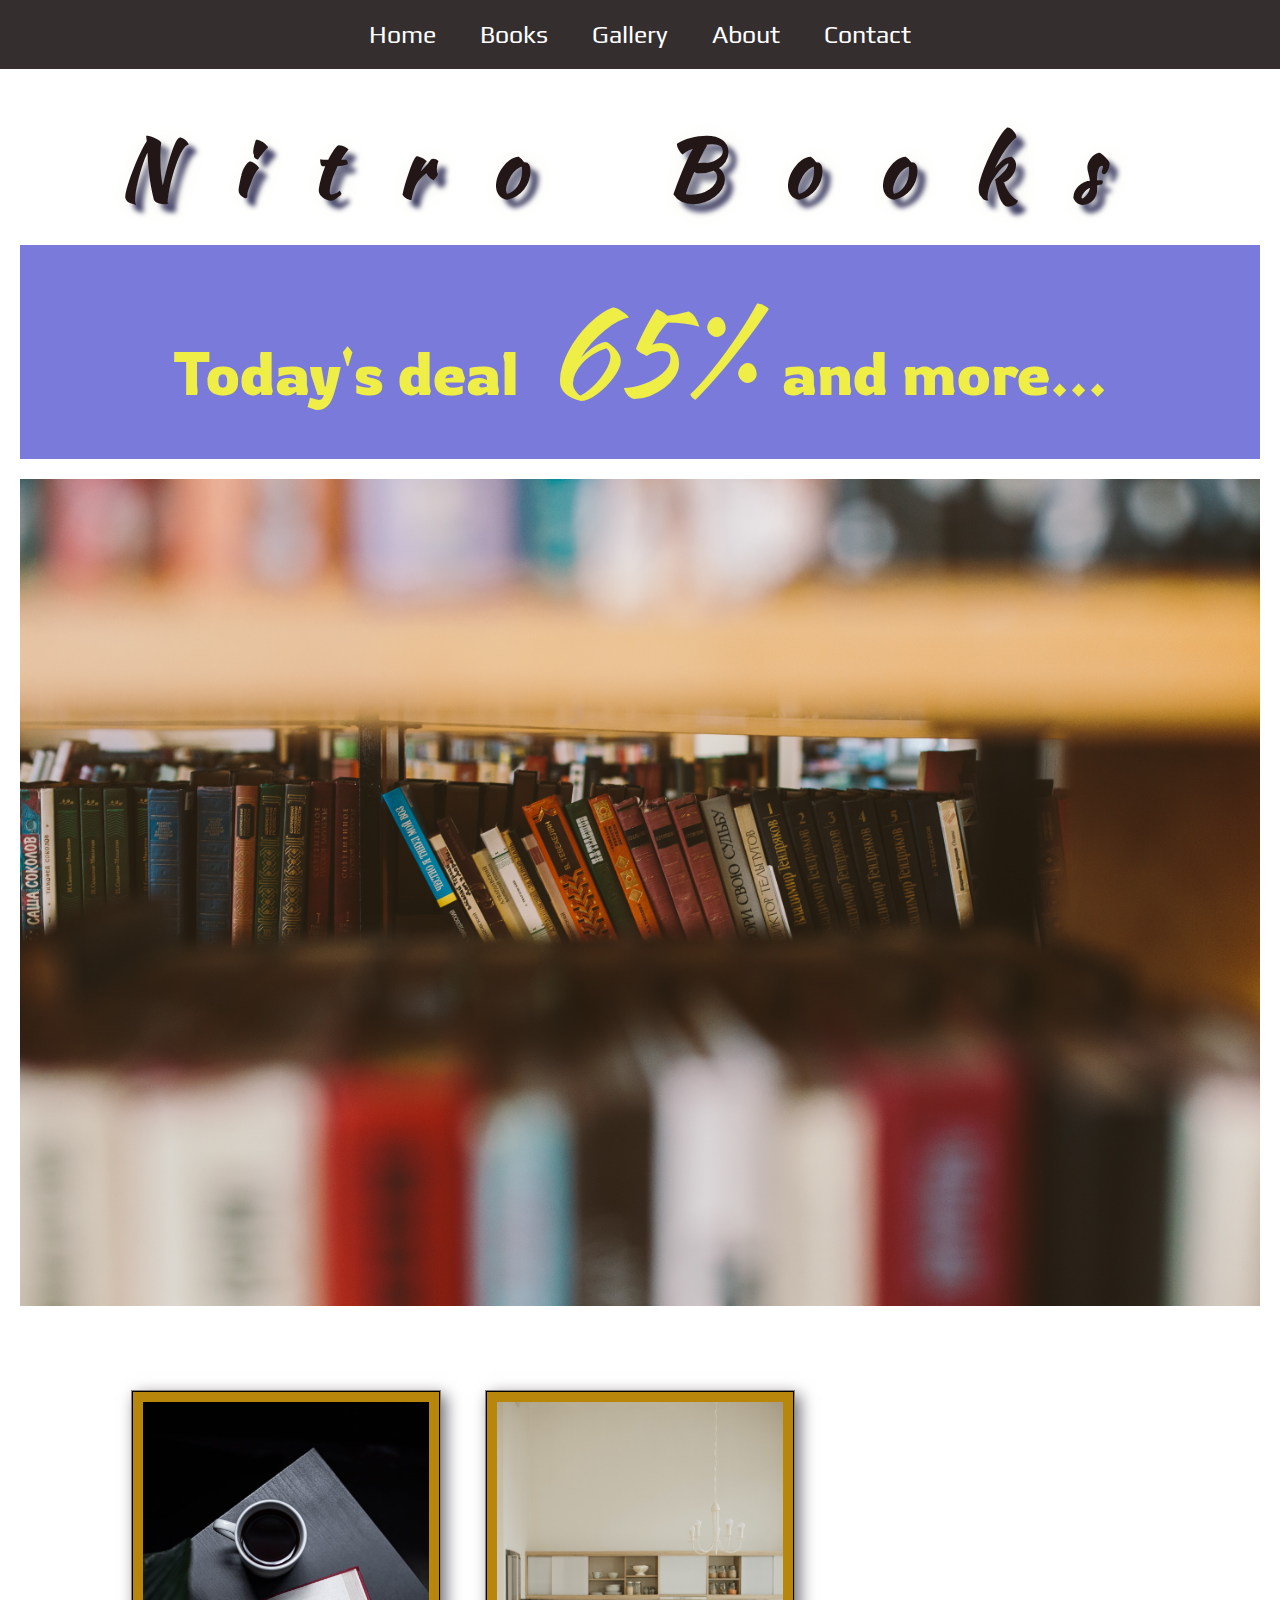
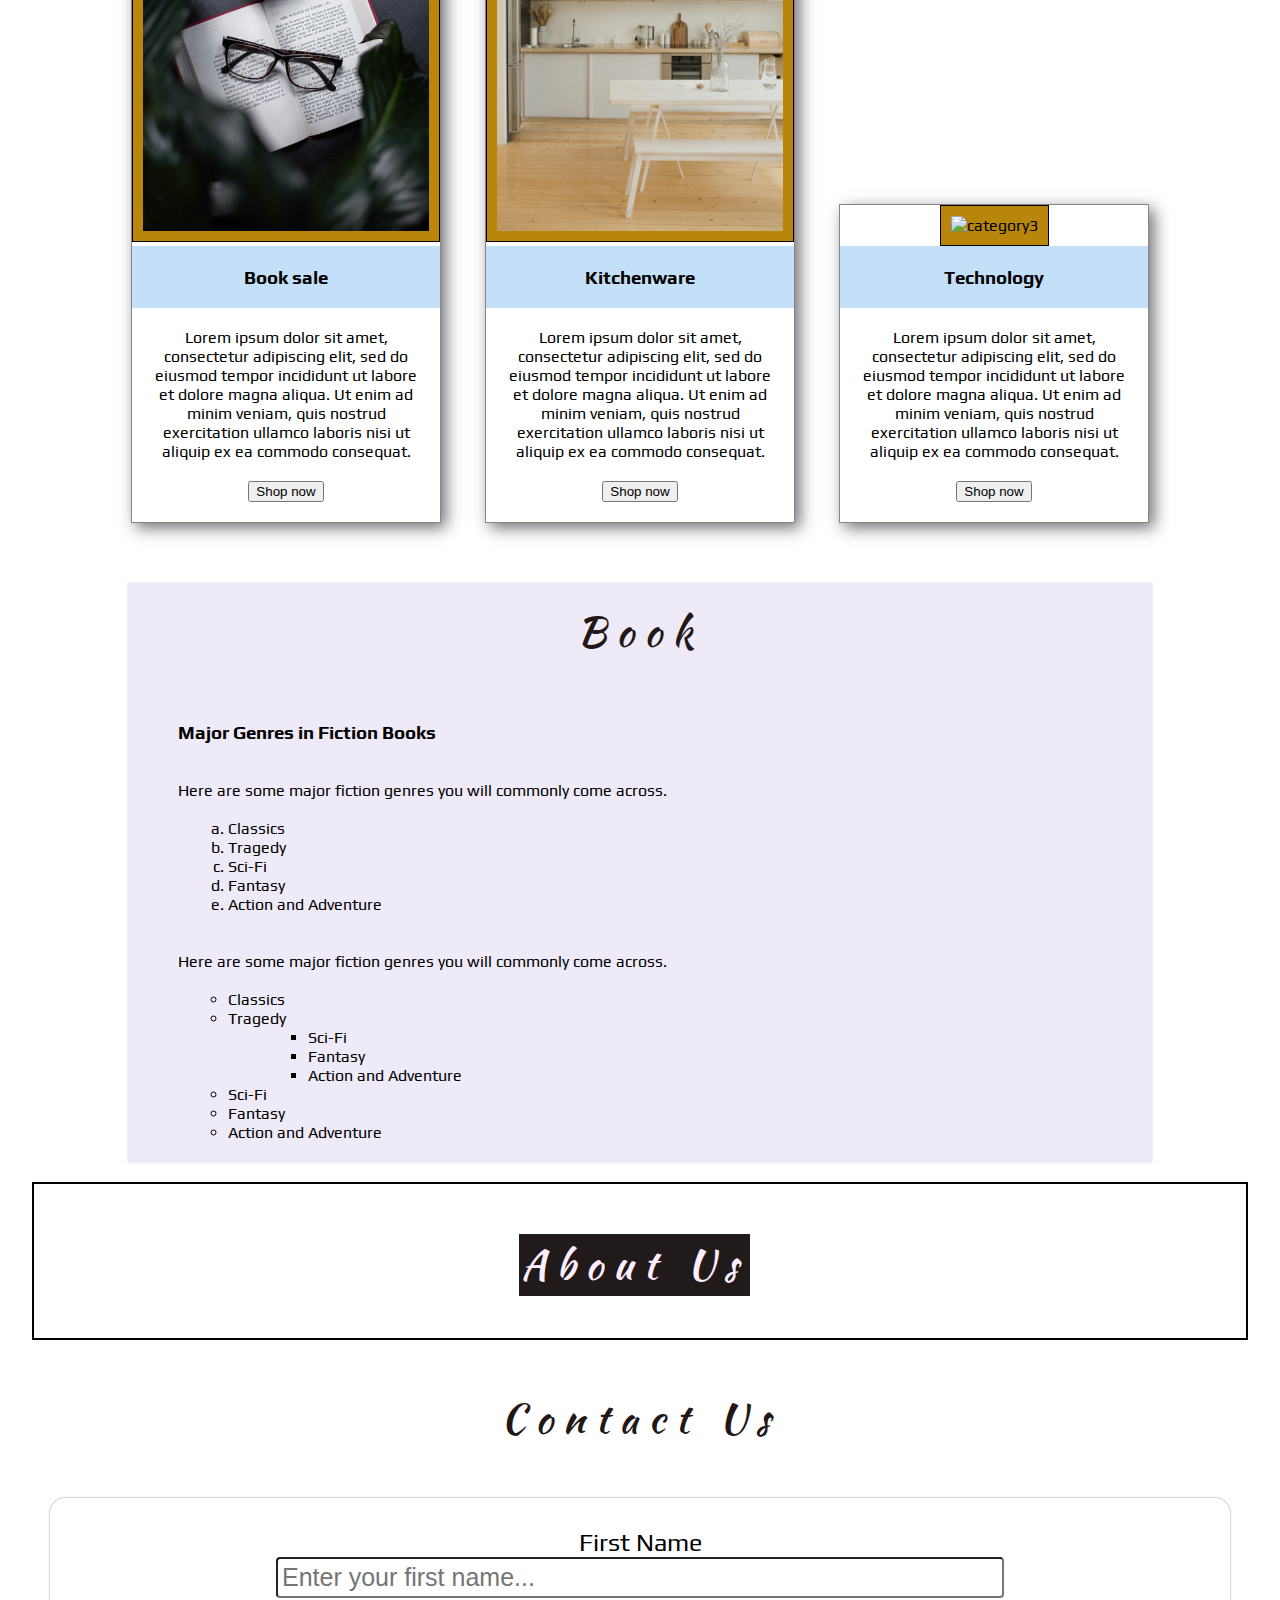
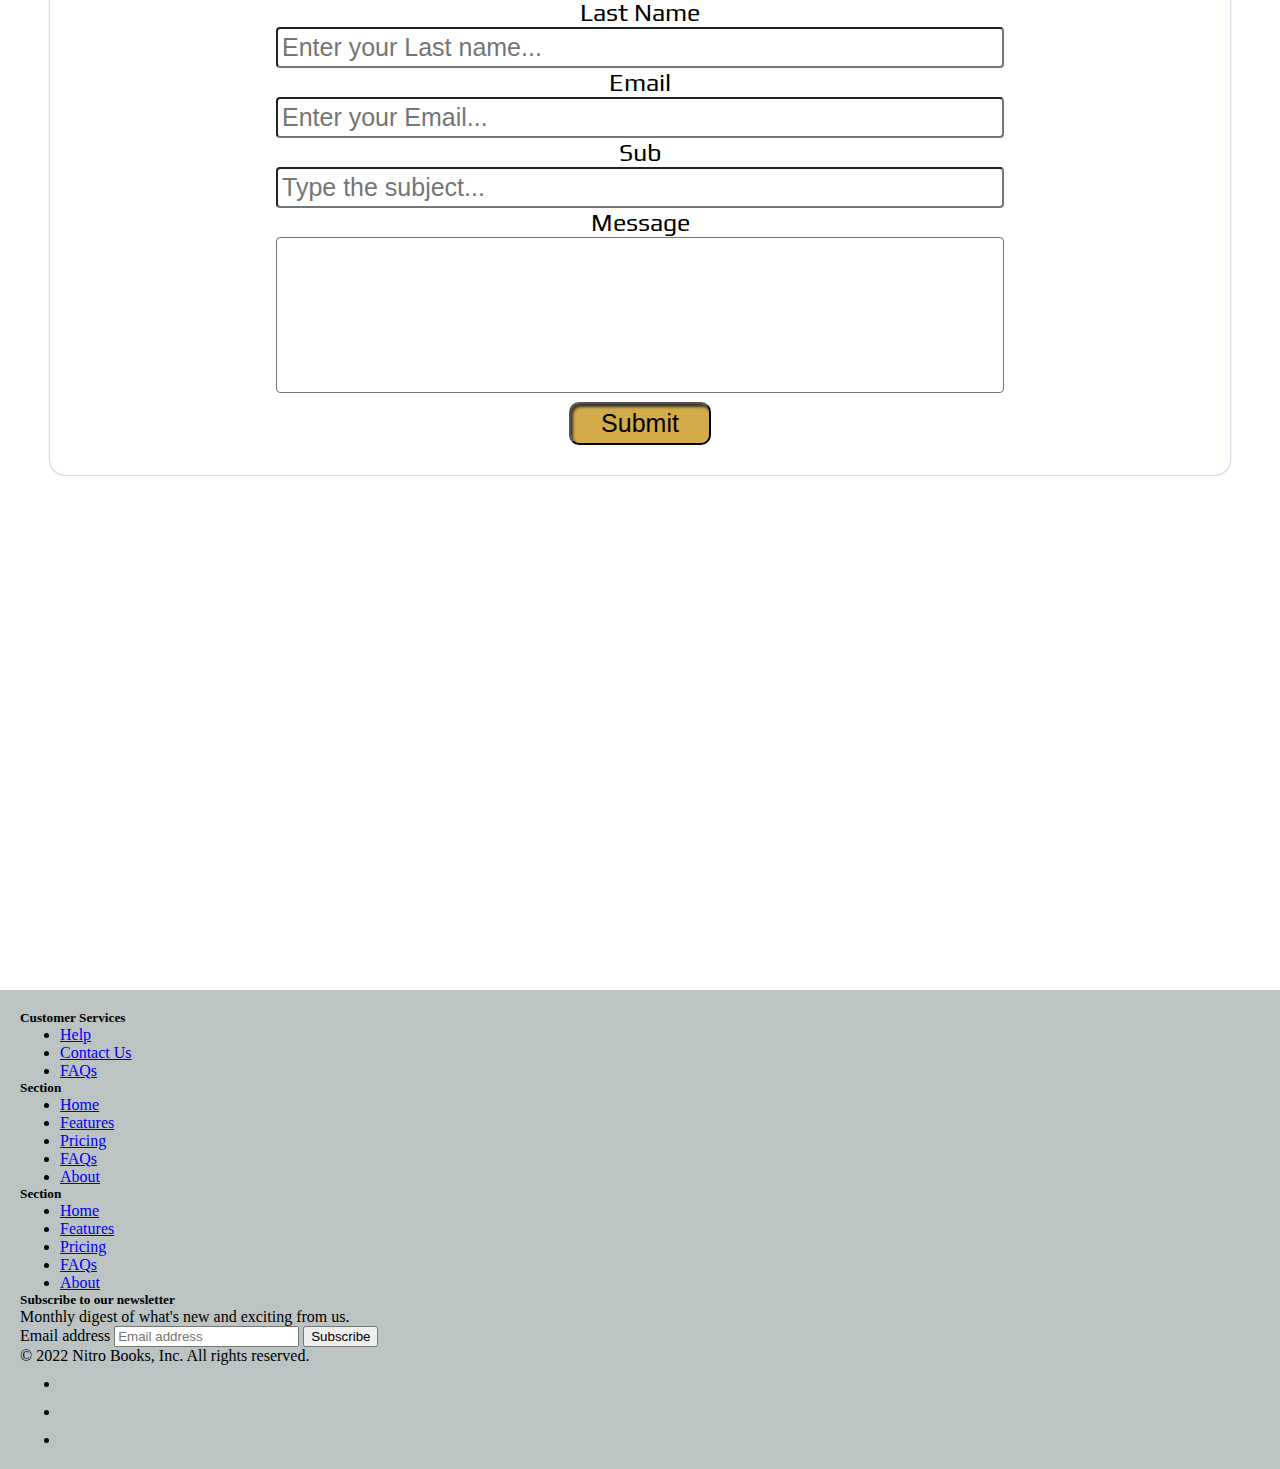
==== index.html @ b57f86e6 "First commit" ====
<!DOCTYPE html>
<html lang="en">
<head>
    <meta charset="UTF-8">
    <meta name="viewport" content="width=device-width, initial-scale=1.0">
    <title>Nitro Books | Home</title>
    
    <link href="https://cdn.jsdelivr.net/npm/bootstrap@5.0.2/dist/css/bootstrap.min.css" rel="stylesheet" integrity="sha384-EVSTQN3/azprG1Anm3QDgpJLIm9Nao0Yz1ztcQTwFspd3yD65VohhpuuCOmLASjC" crossorigin="anonymous">
    <link rel="stylesheet" href="css/style.css">
</head>
<body>
    <nav id="navId" class="navSettings">
      
        <a href="#section1">Home</a>
        <a href="#section2">Books</a>
        <a href="gallery.html">Gallery</a>
        <a href="#section3">About</a>
        <a href="#section4">Contact</a>
    </nav>
    <main id="mainId" class="mainSettings">
        <section id="section1" class="sec1 sec">
            <span class="secTitles titleStyle">Nitro Books</span>
            <div class="saleInfo"><span class="dealInfo">Today's deal &nbsp<span class="dealPercent">65%</span>&nbsp and more...</span></div>
            <img class="imgBkg" src="assets\bookstoreBkg.jpg" alt="Bookstore Background">
            <div class="imgList">
                <img class="categoryImg" src="assets\booksaleBkg.jpg" alt="category1"><h3 class="categoryName">Book sale</h3><p class="categoryDesc">Lorem ipsum dolor sit amet, consectetur adipiscing elit, sed do eiusmod tempor incididunt ut labore et dolore magna aliqua. Ut enim ad minim veniam, quis nostrud exercitation ullamco laboris nisi ut aliquip ex ea commodo consequat. </p><button type="button" class="catBtn btn btn-warning">Shop now</button>
            </div>
            <div class="imgList">
                <img class="categoryImg" src="assets\kitchenwareBkg.jpg" alt="category2"><h3 class="categoryName">Kitchenware</h3><p class="categoryDesc">Lorem ipsum dolor sit amet, consectetur adipiscing elit, sed do eiusmod tempor incididunt ut labore et dolore magna aliqua. Ut enim ad minim veniam, quis nostrud exercitation ullamco laboris nisi ut aliquip ex ea commodo consequat. </p><button type="button" class="catBtn btn btn-warning">Shop now</button>
            </div>
            <div class="imgList">
                <img class="categoryImg" src="assets\techBkg.jpg" alt="category3"><h3 class="categoryName">Technology</h3><p class="categoryDesc">Lorem ipsum dolor sit amet, consectetur adipiscing elit, sed do eiusmod tempor incididunt ut labore et dolore magna aliqua. Ut enim ad minim veniam, quis nostrud exercitation ullamco laboris nisi ut aliquip ex ea commodo consequat. </p><button type="button" class="catBtn btn btn-warning">Shop now</button>
            </div>
        </section>
        <section id="section2" class="sec2 sec"> 
            <span class="secTitles">Book</span>
            <h3 class="fictionList ficTitle">Major Genres in Fiction Books</h3><br><br>
            <p class="fictionList">
                Here are some major fiction genres you will commonly come across.
            </p><br>
            
            <ol class="fictionList ficList" type="a">
                <li>Classics</li>
                <li>Tragedy</li>
                <li>Sci-Fi</li>
                <li>Fantasy</li>
                <li>Action and Adventure</li>
             </ol><br><br>
            <p class="fictionList">
                Here are some major fiction genres you will commonly come across.
            </p><br>
            <ul class="fictionList ficList"  style="list-style-type: circle;">
                <li>Classics</li>
                <li>Tragedy</li>
                <ul class="fictionList ficList"  style="list-style-type: square;">
                    <li>Sci-Fi</li>
                    <li>Fantasy</li>
                    <li>Action and Adventure</li>
                </ul>
                <li>Sci-Fi</li>
                <li>Fantasy</li>
                <li>Action and Adventure</li>
            </ul>
        </section>
        <section id="section3" class="sec3 sec">

            <span class="secTitles sec3Title">About Us</span>
           
            <p class="sec3Desc">Lorem ipsum dolor sit amet, consectetur adipiscing elit, sed do eiusmod tempor incididunt ut labore et dolore magna aliqua. Platea dictumst quisque sagittis purus sit amet volutpat consequat. Vivamus at augue eget arcu dictum. Velit dignissim sodales ut eu sem. In pellentesque massa placerat duis ultricies lacus. Et egestas quis ipsum suspendisse ultrices gravida dictum fusce ut. Mauris sit amet massa vitae tortor condimentum. Non curabitur gravida arcu ac tortor dignissim convallis. Sem et tortor consequat id. Vehicula ipsum a arcu cursus vitae congue mauris rhoncus. Gravida in fermentum et sollicitudin.</p>
            <video class="secVideo" id="video" autoplay muted loop>
                <source src="assets\bookstoreVideo2.mp4" type="video/mp4">
            </video>
        </section>
        <section id="section4" class="sec4 sec">
          <span class="secTitles">Contact Us</span>

          <form class="formSettings" action="" method="POST">
            <label >First Name</label><br>
            <input type="text" name="user_fname" placeholder="Enter your first name..." required><br>
            <label >Last Name</label><br>
            <input type="text" name="user_lname" placeholder="Enter your Last name..." required><br>
            <label >Email</label><br>
            <input type="email" name="user_email" placeholder="Enter your Email..." required><br>
            <label >Sub</label><br>
            <input type="text" name="user_sub" placeholder="Type the subject..." ><br>
            <label >Message</label><br>
            <textarea name="user_message" id="" cols="30" rows="10"></textarea><br>
            <!-- <input type="button" value="Submit"> -->
            <button type="submit">Submit</button>

          </form>
        
        </section>
    </main>
    <footer id="footId" class="footerSettings footer mt-auto py-3 bg-light">
    
        <div class="container">
            <footer class="py-5">
              <div class="row">
                <div class="col-6 col-md-3 mb-3">
                  <h5>Customer Services</h5>
                  <ul class="nav flex-column">
                    <li class="nav-item mb-2"><a href="#" class="nav-link p-0 text-muted">Help</a></li>
                    <li class="nav-item mb-2"><a href="#" class="nav-link p-0 text-muted">Contact Us</a></li>
                    <li class="nav-item mb-2"><a href="#" class="nav-link p-0 text-muted">FAQs</a></li>
                    
                  </ul>
                </div>
          
                <div class="col-6 col-md-2 mb-3">
                  <h5>Section</h5>
                  <ul class="nav flex-column">
                    <li class="nav-item mb-2"><a href="#" class="nav-link p-0 text-muted">Home</a></li>
                    <li class="nav-item mb-2"><a href="#" class="nav-link p-0 text-muted">Features</a></li>
                    <li class="nav-item mb-2"><a href="#" class="nav-link p-0 text-muted">Pricing</a></li>
                    <li class="nav-item mb-2"><a href="#" class="nav-link p-0 text-muted">FAQs</a></li>
                    <li class="nav-item mb-2"><a href="#" class="nav-link p-0 text-muted">About</a></li>
                  </ul>
                </div>
          
                <div class="col-6 col-md-1 mb-3">
                  <h5>Section</h5>
                  <ul class="nav flex-column">
                    <li class="nav-item mb-2"><a href="#" class="nav-link p-0 text-muted">Home</a></li>
                    <li class="nav-item mb-2"><a href="#" class="nav-link p-0 text-muted">Features</a></li>
                    <li class="nav-item mb-2"><a href="#" class="nav-link p-0 text-muted">Pricing</a></li>
                    <li class="nav-item mb-2"><a href="#" class="nav-link p-0 text-muted">FAQs</a></li>
                    <li class="nav-item mb-2"><a href="#" class="nav-link p-0 text-muted">About</a></li>
                  </ul>
                </div>
          
                <div class="col-md-5 offset-md-1 mb-3">
                  <form>
                    <h5>Subscribe to our newsletter</h5>
                    <p>Monthly digest of what's new and exciting from us.</p>
                    <div class="d-flex flex-column flex-sm-row w-100 gap-2">
                      <label for="newsletter1" class="visually-hidden">Email address</label>
                      <input id="newsletter1" type="text" class="form-control" placeholder="Email address">
                      <button class="btn btn-primary" type="button">Subscribe</button>
                    </div>
                  </form>
                </div>
              </div>
          
              <div class="d-flex flex-column flex-sm-row justify-content-between py-4 my-4 border-top">
                <p>&copy; 2022 Nitro Books, Inc. All rights reserved.</p>
                <ul class="list-unstyled d-flex">
                  <li class="ms-3"><a class="link-dark" href="#"><svg class="bi" width="24" height="24"><use xlink:href="#twitter"/></svg></a></li>
                  <li class="ms-3"><a class="link-dark" href="#"><svg class="bi" width="24" height="24"><use xlink:href="#instagram"/></svg></a></li>
                  <li class="ms-3"><a class="link-dark" href="#"><svg class="bi" width="24" height="24"><use xlink:href="#facebook"/></svg></a></li>
                </ul>
              </div>
            </footer>
          </div>
    </footer>

    
</body>
</html>
---- css/style.css ----
@import url('https://fonts.googleapis.com/css2?family=Rowdies&display=swap');
@import url('https://fonts.googleapis.com/css2?family=Kaushan+Script&display=swap');
@import url('https://fonts.googleapis.com/css2?family=Play&display=swap');


*,html{
    margin:0;
    box-sizing: border-box;
}

.navSettings{
    background-color: #352e2e;
    color:#f1ebeb;
    font-family: 'Play', sans-serif;
    padding:20px;
    text-align: center;
}
.navSettings > a{
    color:#fff;
    font-size:25px;
    padding:20px;
    text-decoration: none;
    
}
.navSettings > a:hover{
    background-color: rgb(173, 173, 230);
    color:#000;
}

/* end of nav settings */

/* Main settings */
.mainSettings{
    width:100%;
    font-family: 'Play', sans-serif;
    text-align: center;
}
/* section 1 settings */
.sec1{
    /* background-color: rgb(212, 212, 223); */
    /* height:1000px; */
    /* position:relative; */
    width:100%;
    padding:20px;
    text-align: center;
    /* background-color: #a3a3bc; */
   
    /* overflow: hidden; */

 }

.secTitles{
    font-size:40px;
    /* background-color: rgba(17, 14, 21,0.5); */
    color:rgb(34, 22, 22);
    padding:2px;
    font-family: 'Kaushan Script', cursive;
    letter-spacing: 10px;
    font-weight: 400;
}


.titleStyle{
    /* position:relative; */
   
    /* -webkit-animation: movingTitle 5s ease-in-out infinite;
    animation: movingTitle 5s ease-in-out infinite; */

     /* intial delay for animation */
     animation-delay: 5s;
    /* To start the animation . use the keyframe animation name */
    -webkit-animation: movingTitle 15s ease-in-out ;/*different browser*/
    animation: movingTitle 15s ease-in-out ;
    /* To retain the end result of animation */
    animation-fill-mode: forwards;
    letter-spacing: 60px;
    font-size:80px;
    /* letter-spacing: 40px; */
    font-weight: 900;
    text-shadow:5px 5px 25px rgb(241, 241, 231),8px 8px 5px rgb(26, 26, 74);
    /* text-shadow:5px 15px 6px rgba(0, 0, 0,0.5), 10px 15px 14px rgba(9, 16, 206,0.8); */
}
@-webkit-keyframes movingTitle{
    from {top: -15px;}
    to {
        top:0px;
        letter-spacing: 10px;
    }
    }

    @keyframes movingTitle{
        from {top: -15px;}
        to {
            top:0px;
            letter-spacing: 10px;
        }
    } 
/* @-webkit-keyframes movingTitle{
from {left: -25px;}
to {left:0px;}
}

@keyframes movingTitle{
    from {left: -25px;}
    to {left:0px;}
}  */
.saleInfo{
background-color: rgb(122, 122, 218);
color:rgb(238, 238, 71);
font-size: 80px;
/* t r b l - top right bottom left*/
margin-top: 20px;

padding:20px;
}
.dealInfo{
    font-size: 60px;
    font-family: 'Rowdies', cursive;
}
.dealPercent{
    font-size: 120px;
    font-family: 'Kaushan Script', cursive;
}

.sec1 > .imgBkg{
/* position:relative; */
margin-top:20px;
width:100%;
height:auto;

background-size: cover;
}

.sec1 > .imgList{
    /* position:relative; */
    width:25%;
    margin:20px;
    margin-top: 80px;
    display:inline-block;
    /*box-shadow: h-offset v-offset blur spread color */
    box-shadow:5px 5px 15px 0px rgb(113, 111, 118);
    border:1px solid rgb(139, 131, 131);
    
}
.categoryImg{

width:100%;
padding:10px;
border:1px solid black;
background-color: darkgoldenrod;
}
.categoryDesc{
padding:20px;
}
.categoryName{
    padding:20px;
    background-color: rgba(108, 175, 237, 0.4);
}
.catBtn{
    margin-bottom: 20px;
}
/* section 1 settings ends here*/

/* section 2 settings */

.sec2{
    width:80%;
    /* height:600px; */
    background-color: #eeeaf7;
    padding:20px;
    margin: 20px auto;
    box-shadow: 0px 0px 2px #d5d0d0;
    /* https://uigradients.com/#DarkSkies */
   

    /* background: linear-gradient(red,green,blue); */
    /* background: linear-gradient(to top,red,green,blue); */
    /* background: linear-gradient(to right,red,green,blue);*/
    /* background: linear-gradient(to bottom,red,green,blue); */
    /* background: linear-gradient(to left,red,green,blue); */
}
.fictionList{
    padding-left: 30px;
    text-align: left;
}
.ficTitle{
    padding-top: 60px;
}
.ficList{
    padding-left: 80px;
}
/* section 2 settings ends here */

/* section 3 settings */

.sec3{
    position: relative;
    width:95%;
    height: auto;
    text-align: center;
    /* background-color: rgb(244, 243, 208); */
    border: 2px solid black;
    margin:50px auto;
    padding: auto;
    overflow: hidden;
}
.secVideo{
    position: relative;
    height: auto;
    width: auto;
    background-size: cover;
    width:100%;
    opacity: 0.4;
    /* border: 2px solid black; */
}
.sec3Title{

    position: absolute;
    background-color: #211a1a;
    color:#ffeeff;
    top:50px;
    left:40%;

       
}
.sec3Desc{
    position: absolute;
    background-color: #181c09;
    color:#d1cef1;
    top:250px;
    font-size: 30px;
    padding: 40px;
    
}
/* section 3 settings ends here */

/* section 4 settings */

.sec4{
    /* background-color: #ededf5; */
    width:100%;
    height:1200px;

}

.formSettings{
    margin:50px;
    border-radius: 15px;
    padding: 30px;
    /* border: 2px solid rgb(126, 126, 187); */
    box-shadow: 0px 0px 2px #6f73b0;
}
.formSettings > label{
    font-size: 25px;
    padding: 10px;
}
.formSettings > input[type=text], input[type="email"], input[type="password"]{
    border-radius: 4px;
    font-size: 25px;
    padding: 4px;
    width: 65%;
}
.formSettings > button{
    background-color:#d3ac49;
    color:black;
    font-size:25px;
    border-radius: 10px;
    padding: 5px 30px;
    box-shadow: 2px 3px 3px inset rgb(52, 52, 43);
    margin-top: 5px;

}
.formSettings > input[type=text]:focus{
    border: 1px solid rgb(99, 88, 111);
    background-color: rgb(208, 217, 232);
}
.formSettings > textarea{
    width: 65%;
    border-radius: 4px;
    resize: none;
}
.sec{
    margin-top:20px;
}

/* section 4 settings ends here */

/* main settings ends here*/

/* footer settings starts here */
.footerSettings{
    background-color: rgb(188, 195, 195);
    /* height:200px; */
    /* font-size: 30px; */
    /* text-align: center; */
    padding: 20px;
}
.iconStg{
    margin-top: 30px;
}

/* footer settings ends here */
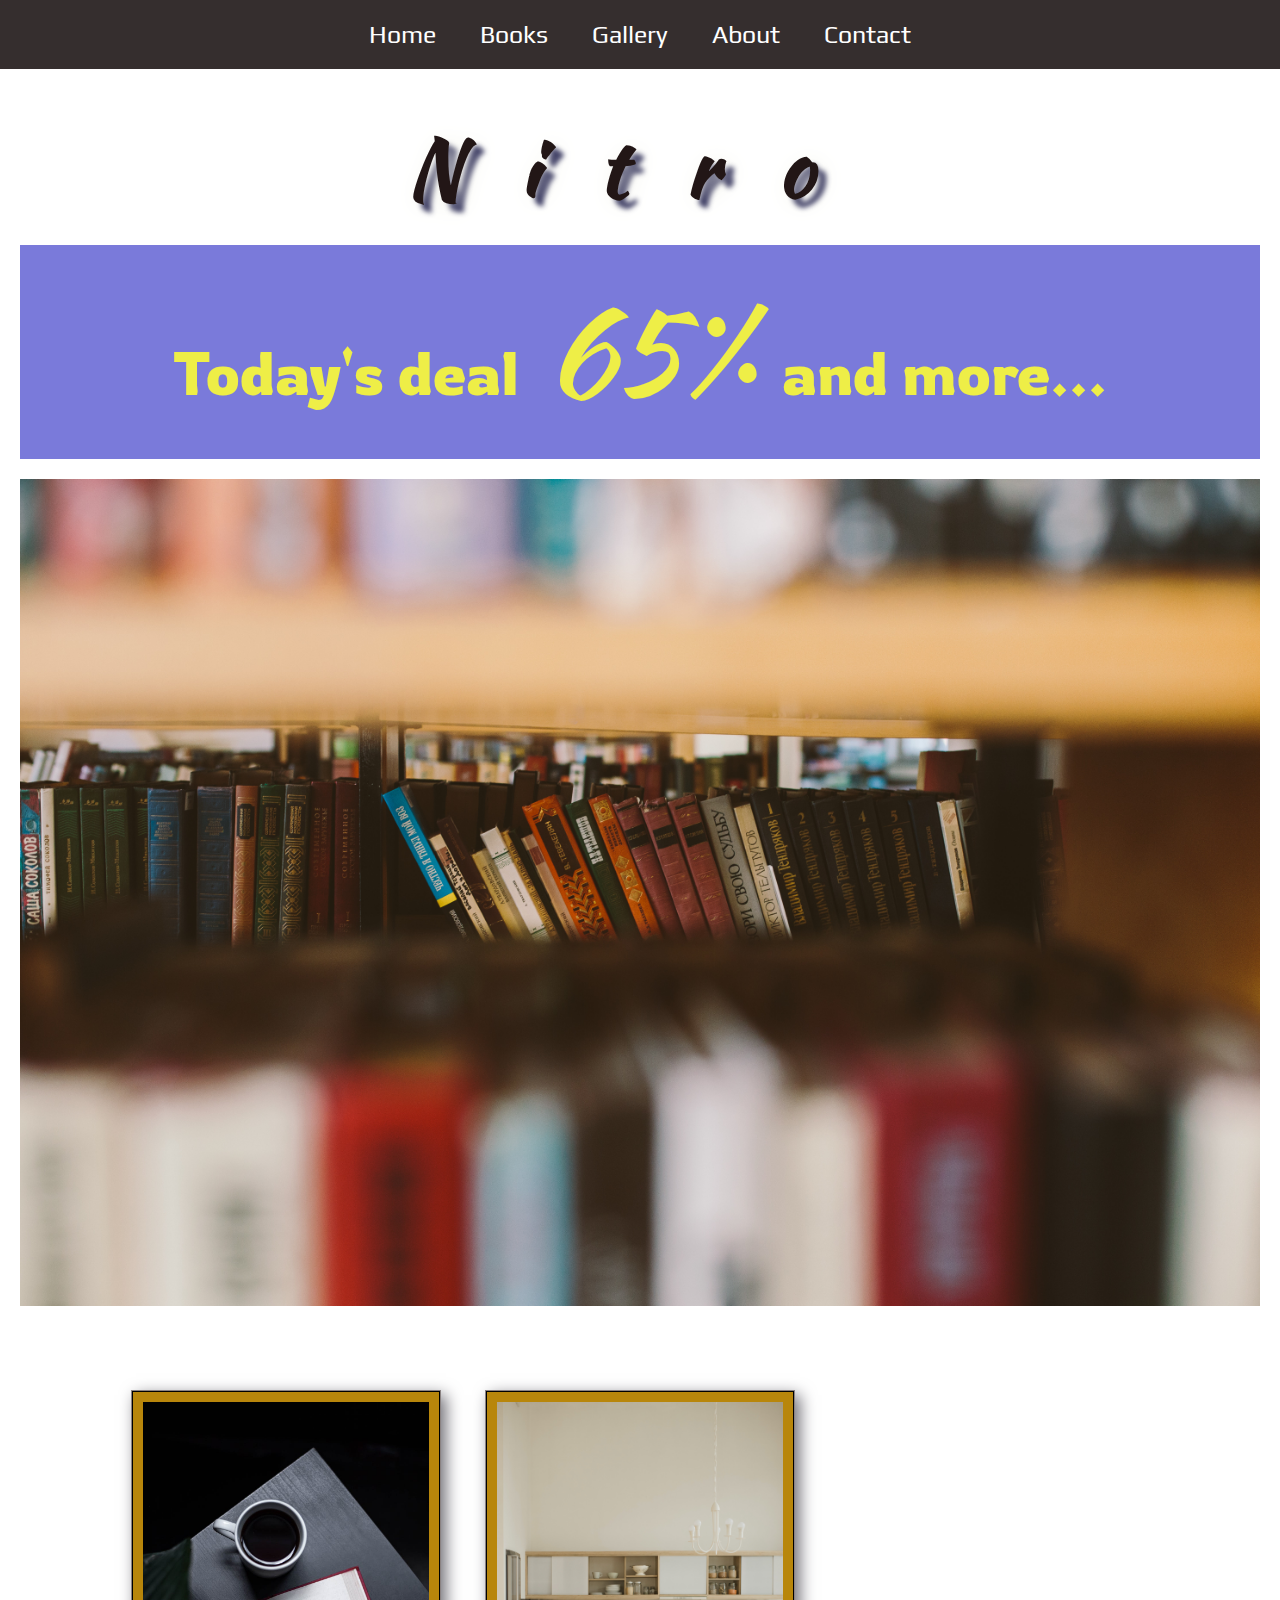
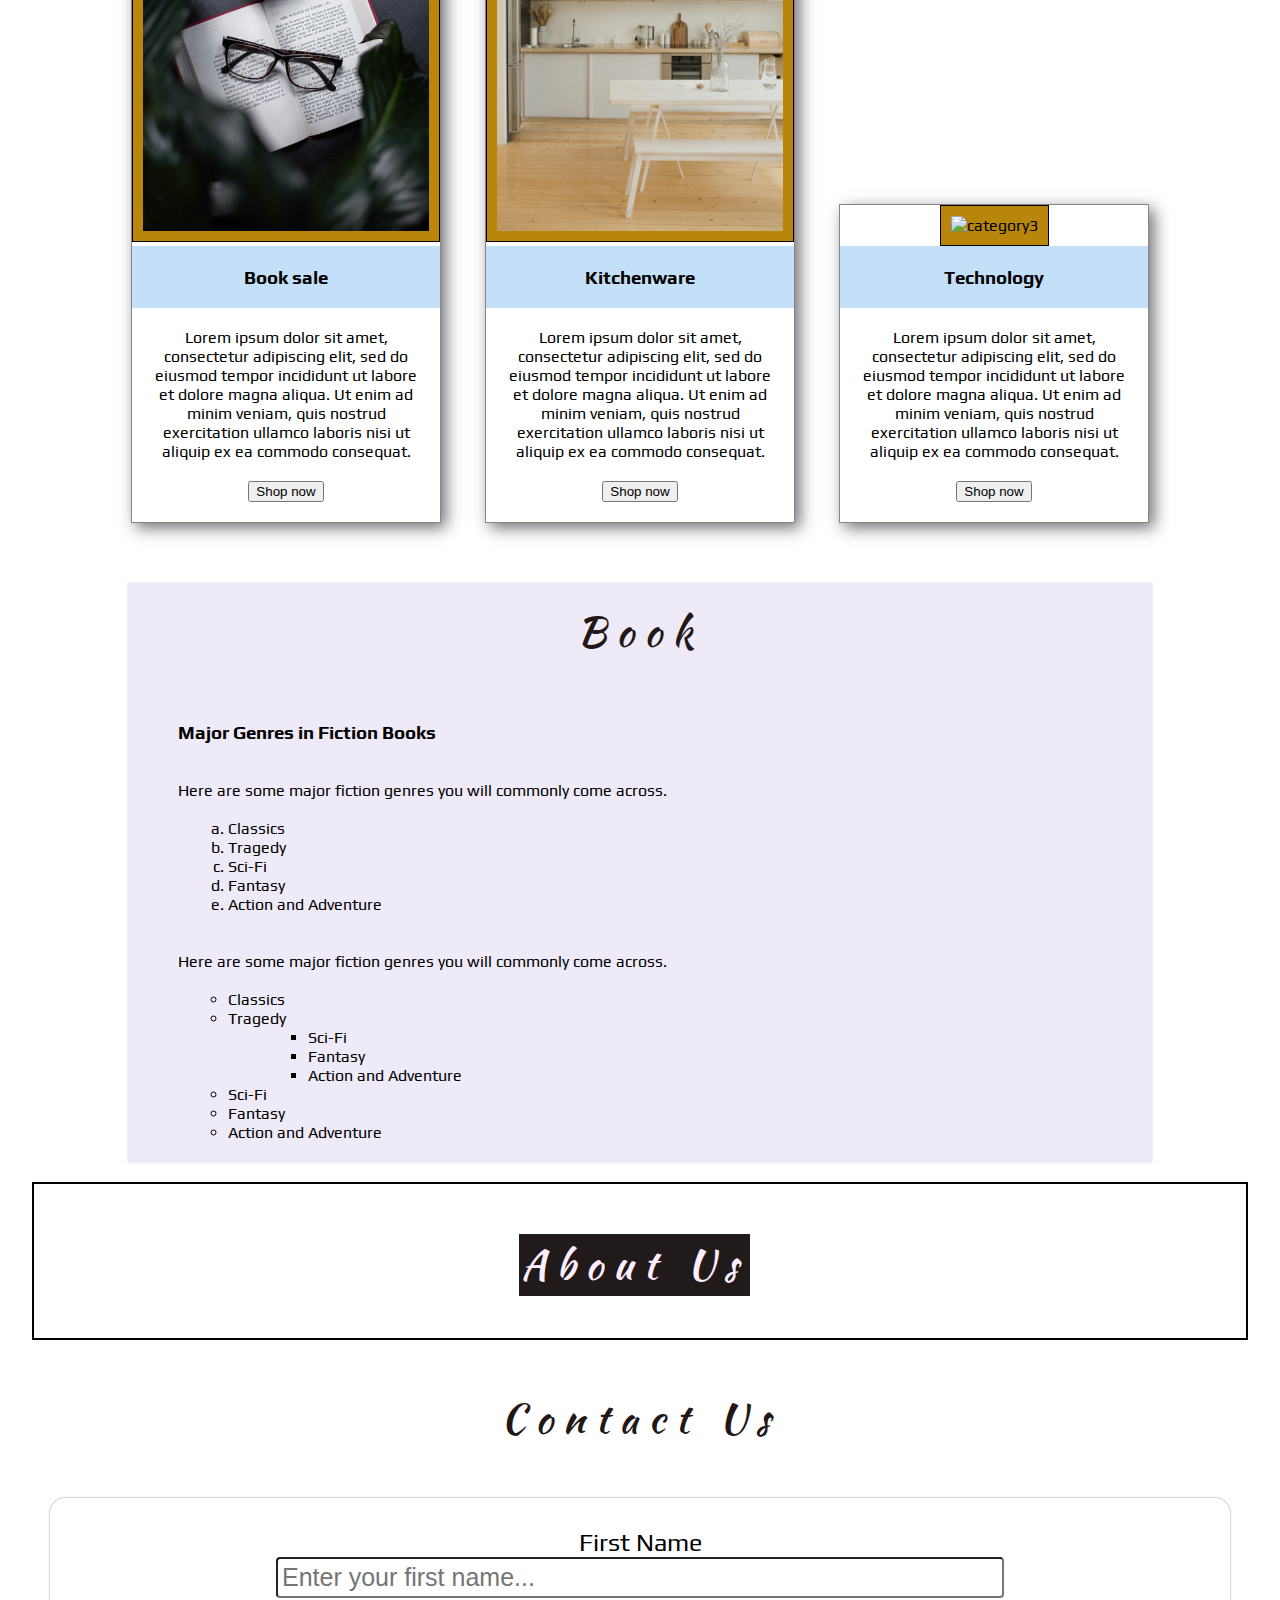
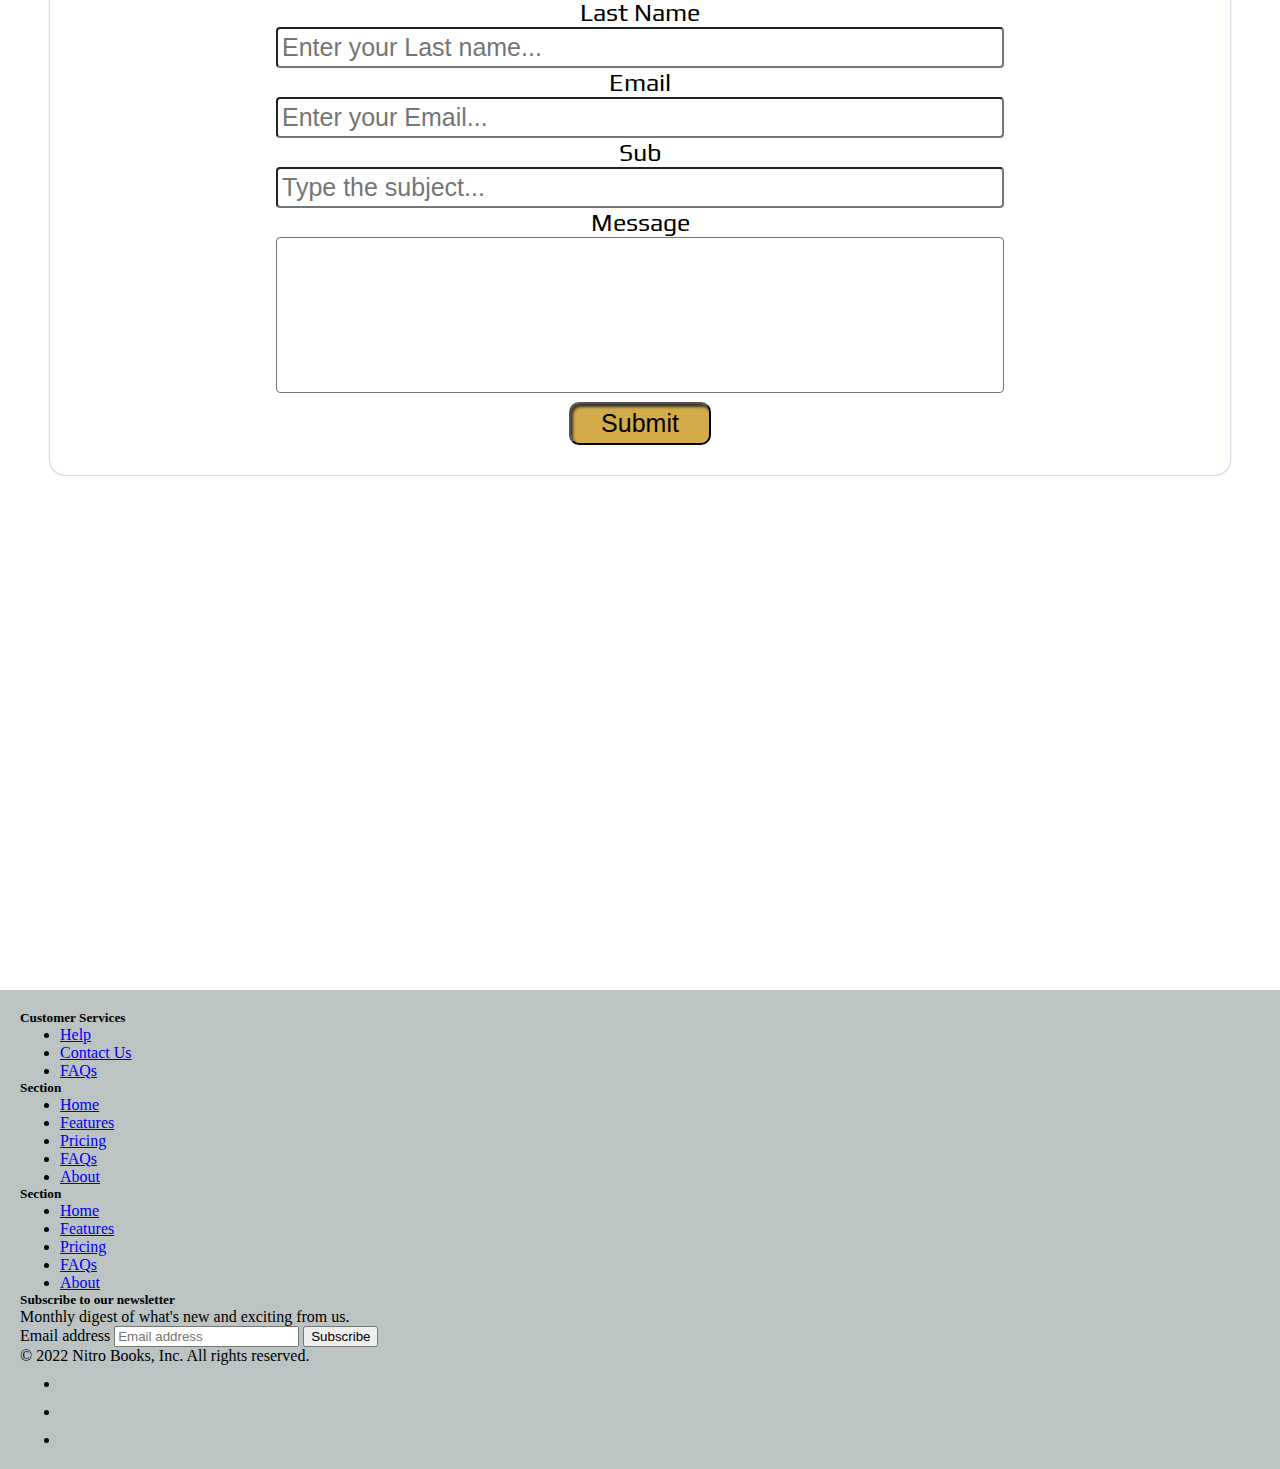
==== commit 1ee9ccc3: "Update index.html" ====
--- a/index.html
+++ b/index.html
@@ -19,7 +19,7 @@
     </nav>
     <main id="mainId" class="mainSettings">
         <section id="section1" class="sec1 sec">
-            <span class="secTitles titleStyle">Nitro Books</span>
+            <span class="secTitles titleStyle">Nitro </span>
             <div class="saleInfo"><span class="dealInfo">Today's deal &nbsp<span class="dealPercent">65%</span>&nbsp and more...</span></div>
             <img class="imgBkg" src="assets\bookstoreBkg.jpg" alt="Bookstore Background">
             <div class="imgList">
@@ -156,4 +156,4 @@
 
     
 </body>
-</html>+</html>
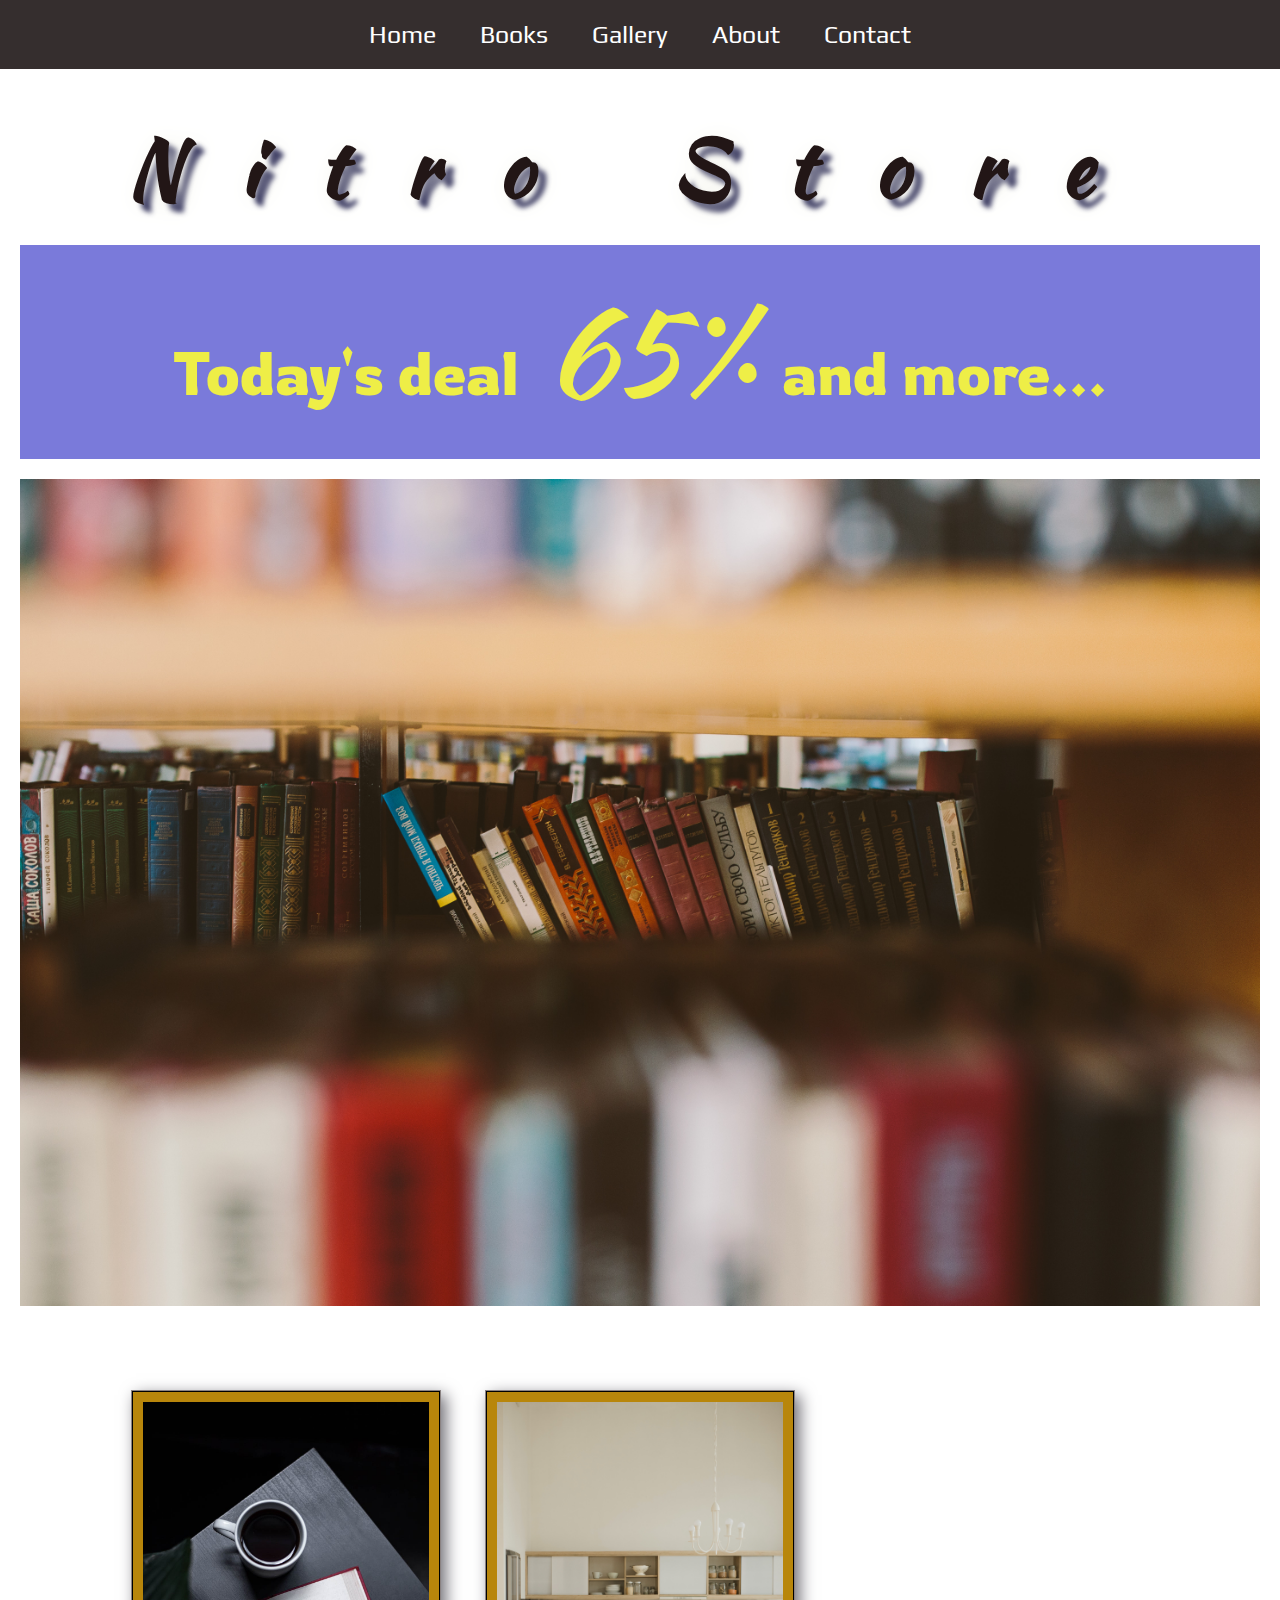
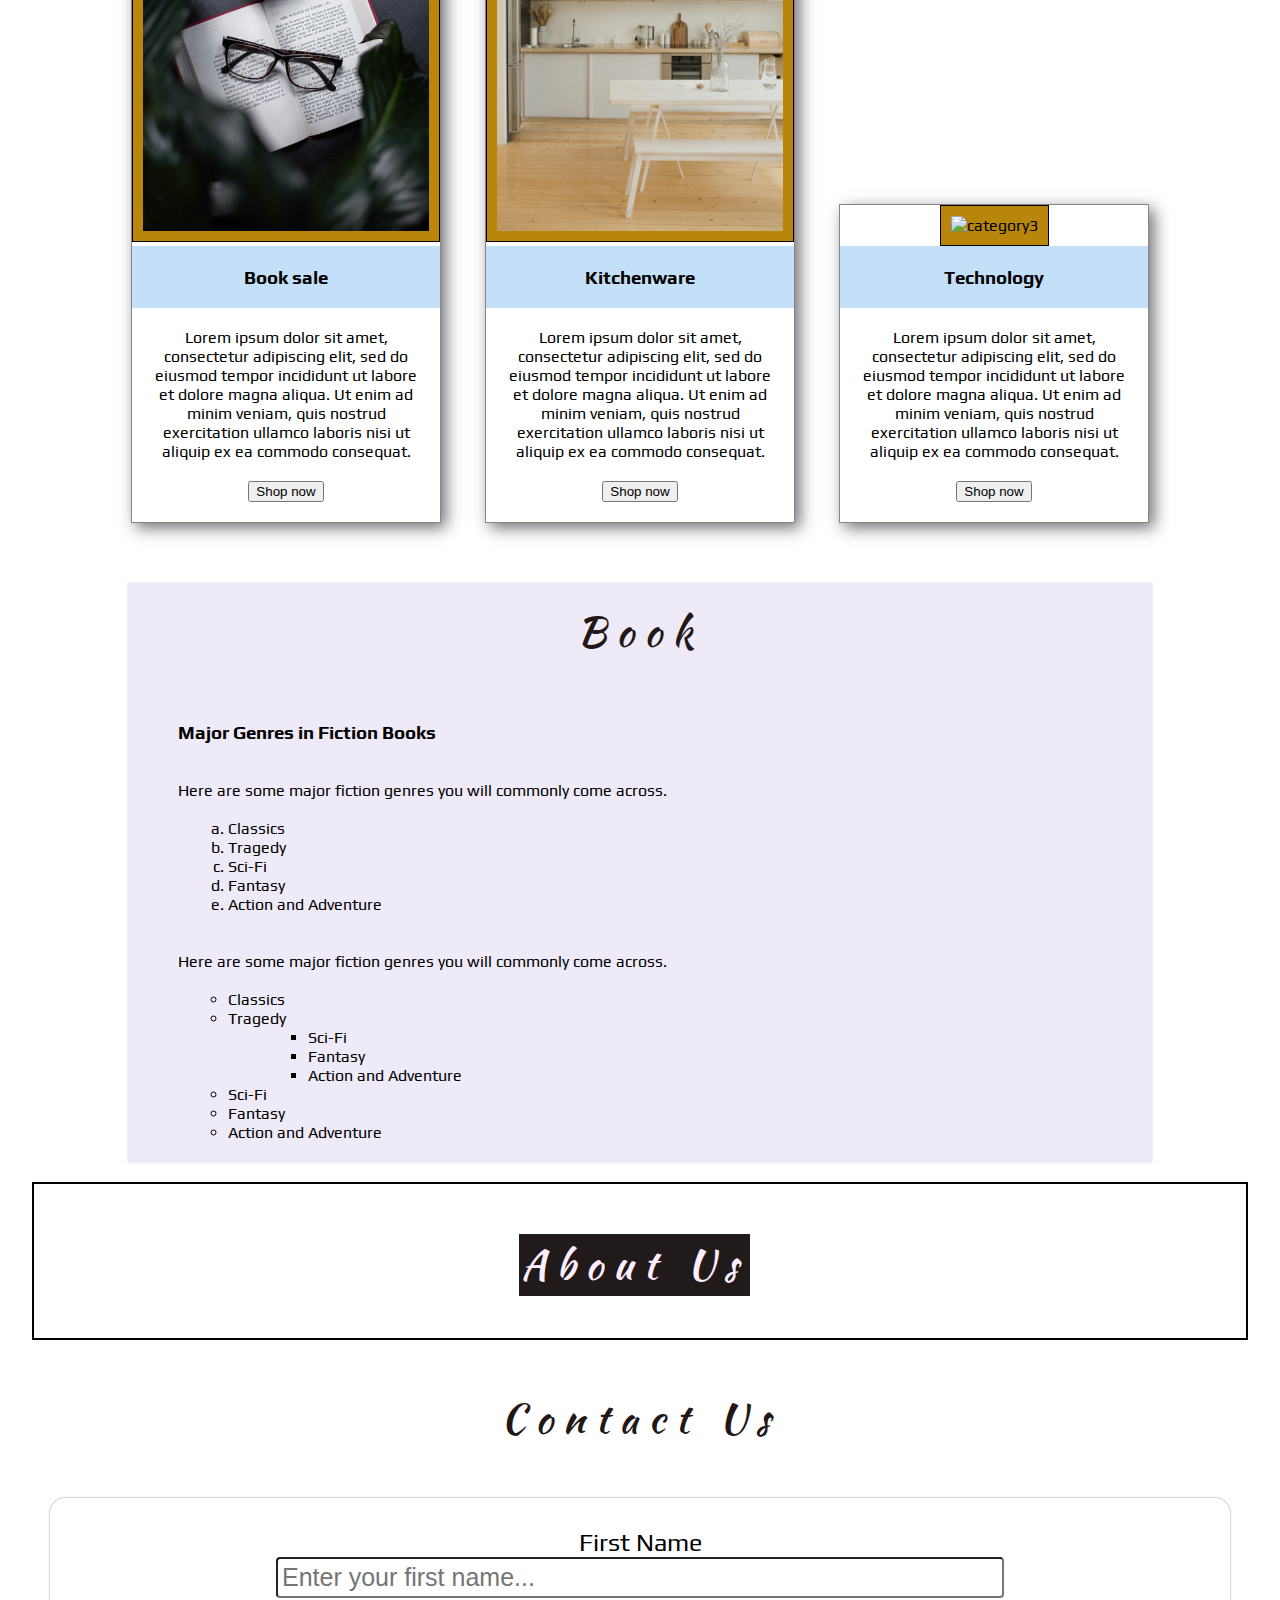
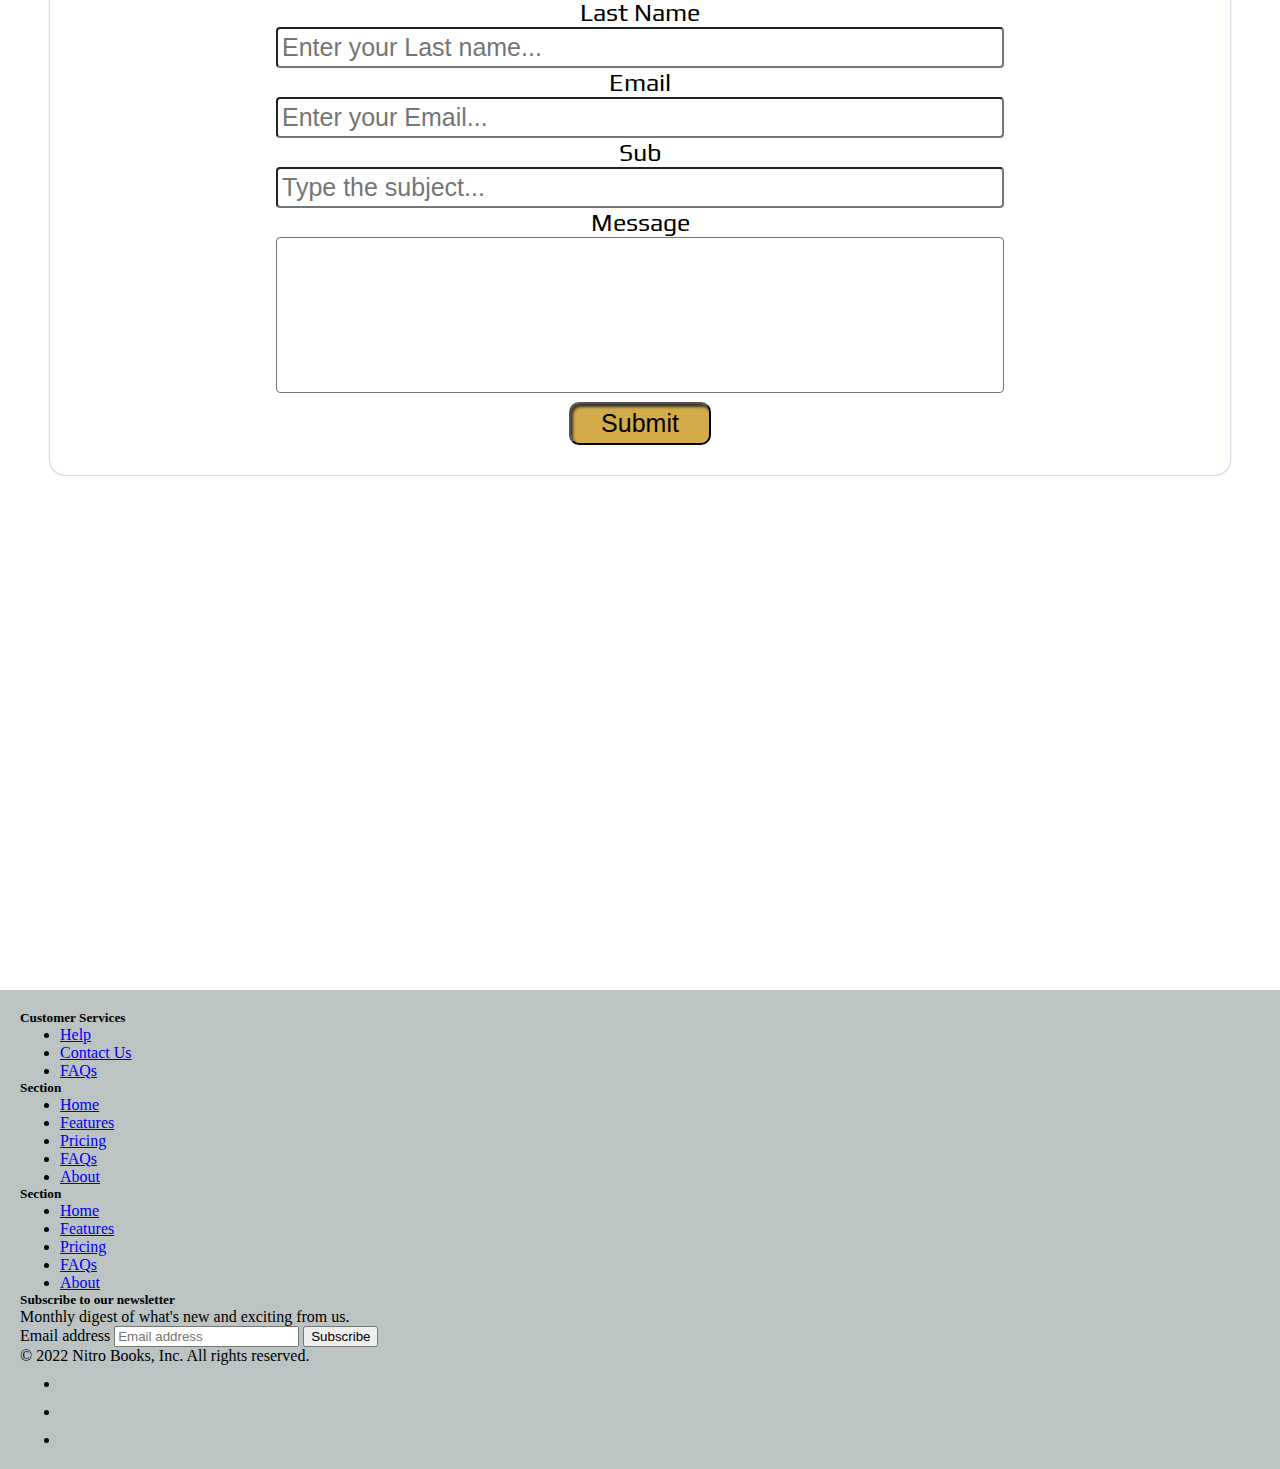
==== commit f5f3f687: "Update index2.html" ====
--- a/index.html
+++ b/index.html
@@ -19,7 +19,7 @@
     </nav>
     <main id="mainId" class="mainSettings">
         <section id="section1" class="sec1 sec">
-            <span class="secTitles titleStyle">Nitro </span>
+            <span class="secTitles titleStyle">Nitro Store </span>
             <div class="saleInfo"><span class="dealInfo">Today's deal &nbsp<span class="dealPercent">65%</span>&nbsp and more...</span></div>
             <img class="imgBkg" src="assets\bookstoreBkg.jpg" alt="Bookstore Background">
             <div class="imgList">
